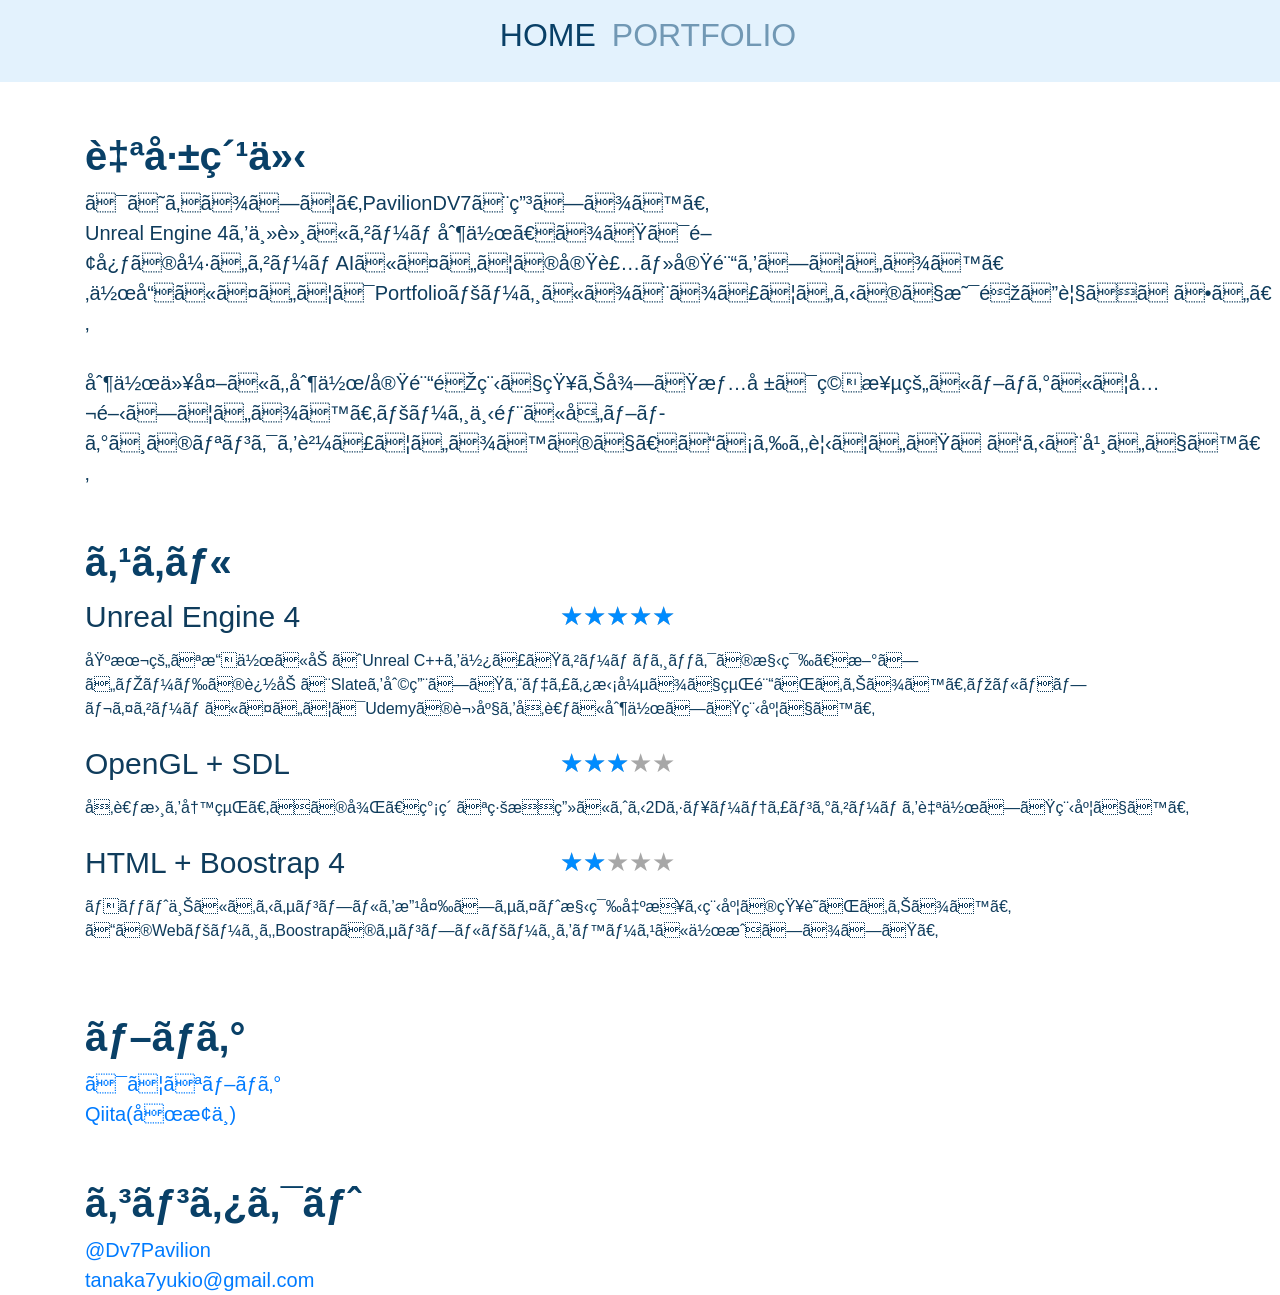
==== index.html @ b1ab03d9 "imgの画面比率の指定が間違っていたのを修正（画面サイズに関わらず画像比率を維持するようにした）" ====
<!DOCTYPE html>
<html>

	<head>
		<title></title>
		<meta name="viewport" content="width=device-width, initial-scale=1">
		<link rel="stylesheet" href="https://stackpath.bootstrapcdn.com/bootstrap/4.5.0/css/bootstrap.min.css"			integrity="sha384-9aIt2nRpC12Uk9gS9baDl411NQApFmC26EwAOH8WgZl5MYYxFfc+NcPb1dKGj7Sk" crossorigin="anonymous">
		<link rel="stylesheet" href="common.css">
		<link rel="stylesheet" href="style.css">

		<link rel="apple-touch-icon" type="image/png" href="/apple-touch-icon-180x180.png">
		<link rel="icon" type="image/png" href="/icon-192x192.png">
	</head>

	<body>
		<script src="https://code.jquery.com/jquery-3.5.1.slim.min.js" integrity="sha384-DfXdz2htPH0lsSSs5nCTpuj/zy4C+OGpamoFVy38MVBnE+IbbVYUew+OrCXaRkfj" crossorigin="anonymous"></script>
		<script src="https://cdn.jsdelivr.net/npm/popper.js@1.16.1/dist/umd/popper.min.js" integrity="sha384-9/reFTGAW83EW2RDu2S0VKaIzap3h56lZH81PoYlFhbGU+6BZp6G7niu735Sk7lN"
			crossorigin="anonymous"></script>
		<script src="https://cdn.jsdelivr.net/npm/bootstrap@4.5.3/dist/js/bootstrap.min.js" integrity="sha384-w1Q4orYjBQndcko6MimVbzY0tgp4pWB4lZ7lr30WKz0vr/aWKhXdBNmNb5D92v7s"
			crossorigin="anonymous"></script>


		<nav class="navbar navbar-expand-sm navbar-light" style="background-color:#e3f2fd;">
			<button class="navbar-toggler" type="button" data-toggle="collapse" data-target="#navbarNav" aria-controls="navbarNav" aria-expanded="false" aria-label="Toggle navigation"><span class="navbar-toggler-icon"></span></button>
			<a class="navbar-brand"></a>
			<div class="collapse navbar-collapse justify-content-center" id="navbarNav">
				<ul class="navbar-nav justify-content-between" >
					<li class="nav-item active"><a class="nav-link" href="index.html"><h2>HOME</h2></a></li>
					<li class="nav-item"><a class="nav-link" href="portfolio.html"><h2>PORTFOLIO</h2></a></li>
				</ul>
			</div>
		</nav>
	

		<!-- <div class="container py-sm-0"  style="padding: 50px; padding-left: 100px; padding-right: 100px;"> -->
		<div class="container">

			<div class="row" style="padding-top: 50px;">
				<div class="col">
					<h1 style="font-weight: 600; color: #094067;">自己紹介</h1>
					<div style="font-size: 20px; color: #0f3c5c;">
						はじめまして。PavilionDV7と申します。<br>
						Unreal Engine 4を主軸にゲーム制作、または関心の強いゲームAIについての実装・実験をしています。作品についてはPortfolioページにまとまっているので是非ご覧ください。<br>
						<br>
						制作以外にも制作/実験過程で知り得た情報は積極的にブログにて公開しています。ページ下部に各ブログへのリンクを貼っていますので、こちらも見ていただけると幸いです。
					</div>
				</div>
			</div>


			<div class="row"  style="padding-top: 50px;">
				<div class="col-12"><h1 style="font-weight: 600; color: #094067;">スキル</h1></div>
				<div class="col-md-5 col-6" style="font-size: 30px; color: #0f3c5c;">Unreal Engine 4</div>
				<div class="col-md-7 col-6 align-self-center"  style="font-size: 20px;"><span class="star-rating" data-rate="5"></span></div>
				<div class="col-sm-12" style="padding-top: 10px; padding-bottom: 20px; color: #0f3c5c;">
					基本的な操作に加えUnreal C++を使ったゲームロジックの構築、新しいノードの追加とSlateを利用したエディタ拡張まで経験があります。マルチプレイゲームについてはUdemyの講座を参考に制作した程度です。
				</div>

				<div class="col-md-5 col-6" style="font-size: 30px; color: #0f3c5c;">OpenGL + SDL</div>
				<div class="col-md-7 col-6 align-self-center"  style="font-size: 20px"><span class="star-rating" data-rate="3"></span></div>
				<div class="col-12" style="padding-top: 10px; padding-bottom: 20px; color: #0f3c5c;">
					参考書を写経。その後、簡素な線描画による2Dシューティングゲームを自作した程度です。
				</div>

				<div class="col-md-5 col-6" style="font-size: 30px; color: #0f3c5c;">HTML + Boostrap 4</div>
				<div class="col-md-7 col-6 align-self-center"  style="	font-size: 20px"><span class="star-rating" data-rate="2"></span></div>
				<div class="col-12" style="padding-top: 10px; padding-bottom: 20px; color: #0f3c5c;">
					ネット上にあるサンプルを改変しサイト構築出来る程度の知識があります。<br>
					このWebページもBoostrapのサンプルページをベースに作成しました。
				</div>
			</div>

			<div class="row"  style="padding-top: 50px;">
				<div class="col-sm-12 col-12"><h1 style="font-weight: 600; color: #094067;">ブログ</h1></div>
				<div class="col-sm-12 col-12"  style="font-size: 20px">
					<a href="https://paviliondv7.hatenablog.com" target="_brank" rel="noopener">はてなブログ</a>
				</div>
				<div class="col-sm-12 col-12"  style="font-size: 20px">
					<a href="https://qiita.com/Dv7Pavilion" target="_brank" rel="noopener">Qiita(停止中)</a>
				</div>	
			</div>


			<div class="row"  style="padding-top: 50px;">
				<div class="col-12"><h1 style="font-weight: 600; color: #094067;">コンタクト</h1></div>
				<div class="col-sm-12 col-12"  style="font-size: 20px">
					<a href="https://twitter.com/Dv7Pavilion" target="_brank" rel="noopener">@Dv7Pavilion</a>
				</div>	
				<div class="col-sm-12 col-12"  style="font-size: 20px">
					<a href="mailto:tanaka7yukio@gmail.com">tanaka7yukio@gmail.com</a>
				</div>
			</div>

	</body>

</html>
---- common.css ----
.navbar-nav .nav-link {
	color: #7198b4 !important;
	border-bottom: 4px solid #e3f2fd;
}

.navbar-nav .nav-link:hover {
	border-bottom: 4px solid #094067;
	color: #094067 !important;
	transition: .1s linear;
}

.navbar-nav .nav-item.active a.nav-link {
	color: #094067 !important;
}

.navbar-nav .nav-item.active a.nav-link:hover {
	border-bottom: 0px !important;
}
---- style.css ----
.grid-striped .row:nth-of-type(2n) {
    background-color: rgb(245, 245, 245);
}


.navbar-nav .nav-link {
	color: #7198b4 !important;
	border-bottom: 4px solid #e3f2fd;
}

.navbar-nav .nav-link:hover {
	border-bottom: 4px solid #094067;
	color: #094067 !important;
	transition: .1s linear;
}

.navbar-nav .nav-item.active a.nav-link {
	color: #094067 !important;
}

.navbar-nav .nav-item.active a.nav-link:hover {
	border-bottom: 0px !important;
}


.star-rating{
    position: relative;
    z-index: 0;
	display: inline-block;
    color: #a7a7a7;
	font-size: 1.3em;
}

.star-rating:before, .star-rating:after{
	content: '★★★★★';
}

.star-rating:after{
	position: absolute;
    z-index: 1;
    top: 0;
    left: 0;
    overflow: hidden;
	color: #008cff;
}

.star-rating[data-rate="0"]:after{ width: 0%; }
.star-rating[data-rate="1"]:after{ width: 20%; }
.star-rating[data-rate="2"]:after{ width: 40%; }
.star-rating[data-rate="3"]:after{ width: 60%; }
.star-rating[data-rate="4"]:after{ width: 80%; }
.star-rating[data-rate="5"]:after{ width: 100%; }
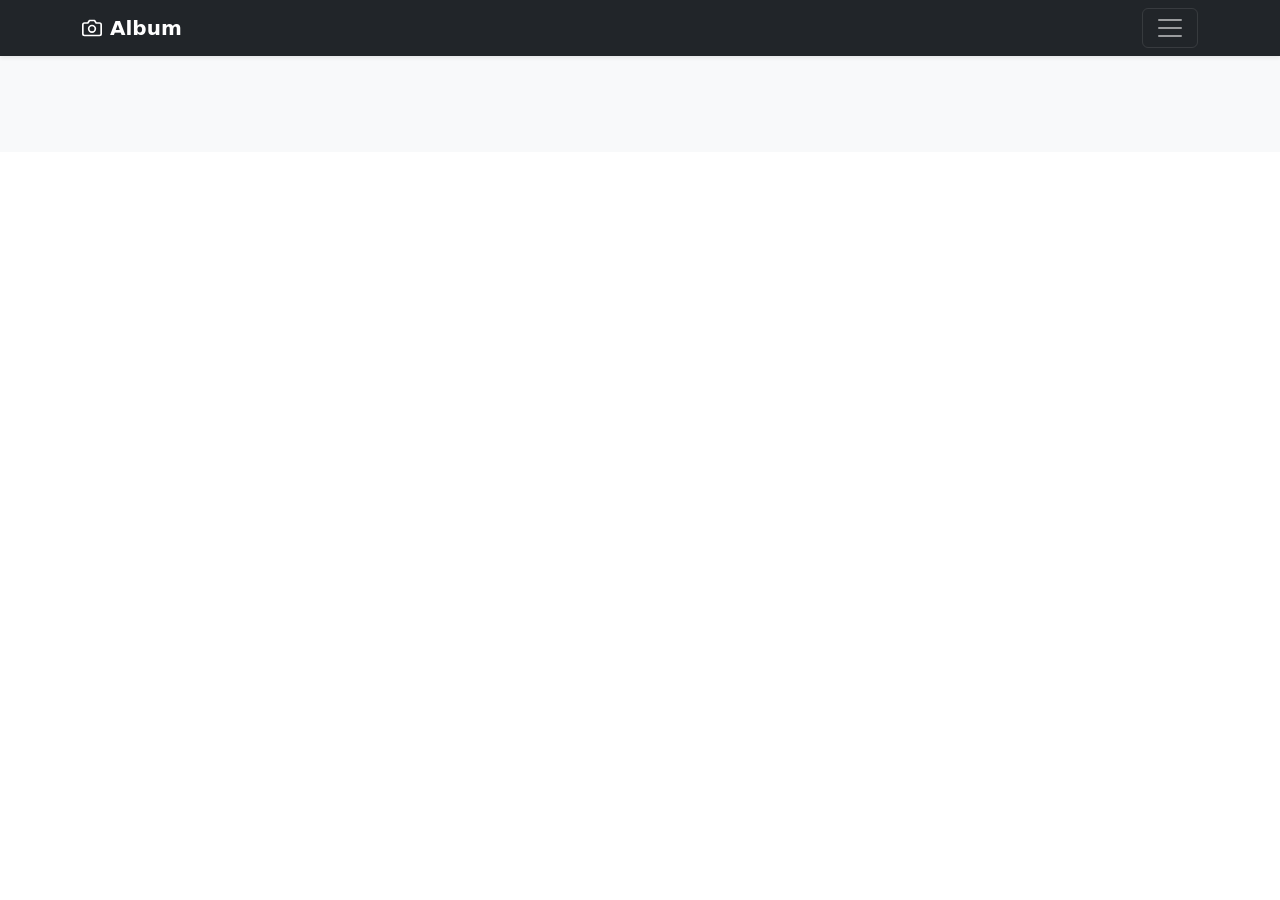
==== commit b5cd34a4: "Create index.html 最初のコミット" ====
--- a/index.html
+++ b/index.html
@@ -1,96 +1,339 @@
-<!DOCTYPE html>
-<html>
-
-	<head>
-		<title></title>
-		<meta name="viewport" content="width=device-width, initial-scale=1">
-		<link rel="stylesheet" href="https://stackpath.bootstrapcdn.com/bootstrap/4.5.0/css/bootstrap.min.css"			integrity="sha384-9aIt2nRpC12Uk9gS9baDl411NQApFmC26EwAOH8WgZl5MYYxFfc+NcPb1dKGj7Sk" crossorigin="anonymous">
-		<link rel="stylesheet" href="common.css">
-		<link rel="stylesheet" href="style.css">
-
-		<link rel="apple-touch-icon" type="image/png" href="/apple-touch-icon-180x180.png">
-		<link rel="icon" type="image/png" href="/icon-192x192.png">
-	</head>
-
-	<body>
-		<script src="https://code.jquery.com/jquery-3.5.1.slim.min.js" integrity="sha384-DfXdz2htPH0lsSSs5nCTpuj/zy4C+OGpamoFVy38MVBnE+IbbVYUew+OrCXaRkfj" crossorigin="anonymous"></script>
-		<script src="https://cdn.jsdelivr.net/npm/popper.js@1.16.1/dist/umd/popper.min.js" integrity="sha384-9/reFTGAW83EW2RDu2S0VKaIzap3h56lZH81PoYlFhbGU+6BZp6G7niu735Sk7lN"
-			crossorigin="anonymous"></script>
-		<script src="https://cdn.jsdelivr.net/npm/bootstrap@4.5.3/dist/js/bootstrap.min.js" integrity="sha384-w1Q4orYjBQndcko6MimVbzY0tgp4pWB4lZ7lr30WKz0vr/aWKhXdBNmNb5D92v7s"
-			crossorigin="anonymous"></script>
-
-
-		<nav class="navbar navbar-expand-sm navbar-light" style="background-color:#e3f2fd;">
-			<button class="navbar-toggler" type="button" data-toggle="collapse" data-target="#navbarNav" aria-controls="navbarNav" aria-expanded="false" aria-label="Toggle navigation"><span class="navbar-toggler-icon"></span></button>
-			<a class="navbar-brand"></a>
-			<div class="collapse navbar-collapse justify-content-center" id="navbarNav">
-				<ul class="navbar-nav justify-content-between" >
-					<li class="nav-item active"><a class="nav-link" href="index.html"><h2>HOME</h2></a></li>
-					<li class="nav-item"><a class="nav-link" href="portfolio.html"><h2>PORTFOLIO</h2></a></li>
-				</ul>
-			</div>
-		</nav>
-	
-
-		<!-- <div class="container py-sm-0"  style="padding: 50px; padding-left: 100px; padding-right: 100px;"> -->
-		<div class="container">
-
-			<div class="row" style="padding-top: 50px;">
-				<div class="col">
-					<h1 style="font-weight: 600; color: #094067;">自己紹介</h1>
-					<div style="font-size: 20px; color: #0f3c5c;">
-						はじめまして。PavilionDV7と申します。<br>
-						Unreal Engine 4を主軸にゲーム制作、または関心の強いゲームAIについての実装・実験をしています。作品についてはPortfolioページにまとまっているので是非ご覧ください。<br>
-						<br>
-						制作以外にも制作/実験過程で知り得た情報は積極的にブログにて公開しています。ページ下部に各ブログへのリンクを貼っていますので、こちらも見ていただけると幸いです。
-					</div>
-				</div>
-			</div>
-
-
-			<div class="row"  style="padding-top: 50px;">
-				<div class="col-12"><h1 style="font-weight: 600; color: #094067;">スキル</h1></div>
-				<div class="col-md-5 col-6" style="font-size: 30px; color: #0f3c5c;">Unreal Engine 4</div>
-				<div class="col-md-7 col-6 align-self-center"  style="font-size: 20px;"><span class="star-rating" data-rate="5"></span></div>
-				<div class="col-sm-12" style="padding-top: 10px; padding-bottom: 20px; color: #0f3c5c;">
-					基本的な操作に加えUnreal C++を使ったゲームロジックの構築、新しいノードの追加とSlateを利用したエディタ拡張まで経験があります。マルチプレイゲームについてはUdemyの講座を参考に制作した程度です。
-				</div>
-
-				<div class="col-md-5 col-6" style="font-size: 30px; color: #0f3c5c;">OpenGL + SDL</div>
-				<div class="col-md-7 col-6 align-self-center"  style="font-size: 20px"><span class="star-rating" data-rate="3"></span></div>
-				<div class="col-12" style="padding-top: 10px; padding-bottom: 20px; color: #0f3c5c;">
-					参考書を写経。その後、簡素な線描画による2Dシューティングゲームを自作した程度です。
-				</div>
-
-				<div class="col-md-5 col-6" style="font-size: 30px; color: #0f3c5c;">HTML + Boostrap 4</div>
-				<div class="col-md-7 col-6 align-self-center"  style="	font-size: 20px"><span class="star-rating" data-rate="2"></span></div>
-				<div class="col-12" style="padding-top: 10px; padding-bottom: 20px; color: #0f3c5c;">
-					ネット上にあるサンプルを改変しサイト構築出来る程度の知識があります。<br>
-					このWebページもBoostrapのサンプルページをベースに作成しました。
-				</div>
-			</div>
-
-			<div class="row"  style="padding-top: 50px;">
-				<div class="col-sm-12 col-12"><h1 style="font-weight: 600; color: #094067;">ブログ</h1></div>
-				<div class="col-sm-12 col-12"  style="font-size: 20px">
-					<a href="https://paviliondv7.hatenablog.com" target="_brank" rel="noopener">はてなブログ</a>
-				</div>
-				<div class="col-sm-12 col-12"  style="font-size: 20px">
-					<a href="https://qiita.com/Dv7Pavilion" target="_brank" rel="noopener">Qiita(停止中)</a>
-				</div>	
-			</div>
-
-
-			<div class="row"  style="padding-top: 50px;">
-				<div class="col-12"><h1 style="font-weight: 600; color: #094067;">コンタクト</h1></div>
-				<div class="col-sm-12 col-12"  style="font-size: 20px">
-					<a href="https://twitter.com/Dv7Pavilion" target="_brank" rel="noopener">@Dv7Pavilion</a>
-				</div>	
-				<div class="col-sm-12 col-12"  style="font-size: 20px">
-					<a href="mailto:tanaka7yukio@gmail.com">tanaka7yukio@gmail.com</a>
-				</div>
-			</div>
-
-	</body>
-
-</html>+<!doctype html>
+<html lang="en">
+
+    <head>
+        <meta charset="utf-8">
+        <meta name="viewport" content="width=device-width, initial-scale=1">
+        <title>Bootstrap demo</title>
+        <link href="https://cdn.jsdelivr.net/npm/bootstrap@5.3.0/dist/css/bootstrap.min.css" rel="stylesheet" integrity="sha384-9ndCyUaIbzAi2FUVXJi0CjmCapSmO7SnpJef0486qhLnuZ2cdeRhO02iuK6FUUVM"
+            crossorigin="anonymous">
+    </head>
+
+    <body>
+        <script src="https://cdn.jsdelivr.net/npm/bootstrap@5.3.0/dist/js/bootstrap.bundle.min.js" integrity="sha384-geWF76RCwLtnZ8qwWowPQNguL3RmwHVBC9FhGdlKrxdiJJigb/j/68SIy3Te4Bkz"
+            crossorigin="anonymous"></script>
+
+        <header data-bs-theme="dark">
+            <div class="collapse text-bg-dark" id="navbarHeader">
+                <div class="container">
+                    <div class="row">
+                        <div class="col-sm-8 col-md-7 py-4">
+                            <h4>About</h4>
+                            <p class="text-body-secondary">Add some information about the album below, the author, or any other background context. Make it a few sentences long so folks can pick up
+                                some informative tidbits. Then, link them off to some social networking sites or contact information.</p>
+                        </div>
+                        <div class="col-sm-4 offset-md-1 py-4">
+                            <h4>Contact</h4>
+                            <ul class="list-unstyled">
+                                <li><a href="#" class="text-white">Follow on Twitter</a></li>
+                                <li><a href="#" class="text-white">Like on Facebook</a></li>
+                                <li><a href="#" class="text-white">Email me</a></li>
+                            </ul>
+                        </div>
+                    </div>
+                </div>
+            </div>
+            <div class="navbar navbar-dark bg-dark shadow-sm">
+                <div class="container">
+                    <a href="#" class="navbar-brand d-flex align-items-center">
+                        <svg xmlns="http://www.w3.org/2000/svg" width="20" height="20" fill="none" stroke="currentColor" stroke-linecap="round" stroke-linejoin="round" stroke-width="2"
+                            aria-hidden="true" class="me-2" viewBox="0 0 24 24">
+                            <path d="M23 19a2 2 0 0 1-2 2H3a2 2 0 0 1-2-2V8a2 2 0 0 1 2-2h4l2-3h6l2 3h4a2 2 0 0 1 2 2z" />
+                            <circle cx="12" cy="13" r="4" />
+                        </svg>
+                        <strong>Album</strong>
+                    </a>
+                    <button class="navbar-toggler" type="button" data-bs-toggle="collapse" data-bs-target="#navbarHeader" aria-controls="navbarHeader" aria-expanded="false"
+                        aria-label="Toggle navigation">
+                        <span class="navbar-toggler-icon"></span>
+                    </button>
+                </div>
+            </div>
+        </header>
+
+        <main>
+            <!-- <script type="text/javascript">
+            function createCards() {
+                const rowElem = document.getElementById("cardRow");
+                fetch('./project-data.json')
+                .then(response => response.json())
+                .then(data => {
+
+                    Object.keys(data).forEach(function(key){
+                        console.log([key] + ": " + data[key]);
+                        if([key] == 'example')
+                        {
+                            return;
+                        }
+
+                        const projectData = data[key];
+                        rowElem.insertAdjacentHTML('beforeend', `
+                        <div class="col">
+                            <div class="card shadow-sm">
+                                <img src="img/`+projectData[`imgSrc`]+`/thumbnail.jpg" class="object-fit-md-scale-down rounded" width="100%" height="234">
+                                <div class="card-body">
+                                    <h4 class="card-title">`+projectData['title']+`</h4>
+                                    <h6 class="card-text text-muted">`+projectData['subTitle']+`</h6>
+                                    <div class="d-flex justify-content-between align-items-center">
+                                        <div class="btn-group">
+                                            <button type="button" class="btn btn-md btn-primary" data-bs-toggle="modal" data-bs-target="#detailModal" data-bs-whatever="`+[key]+`">Detail</button>
+                                        </div>
+                                    </div>
+                                </div>
+                            </div>
+                        </div>
+                        `);
+
+
+                    });
+                })
+                .catch(error => {
+                    console.error('JSONファイルが読み込めません.', error)
+                });
+            }
+            </script> -->
+
+
+            <div class="album py-5 bg-body-tertiary">
+                <div class="container">
+                    <div class="row row-cols-1 row-cols-sm-2 row-cols-md-3 g-3" id="cardRow">
+
+                        <!-- カードの生成 -->
+                        <script type="text/javascript">
+                            function createCards() {
+                                const rowElem = document.getElementById("cardRow");
+                                fetch('./project-data.json')
+                                .then(response => response.json())
+                                .then(data => {
+                                    Object.keys(data).forEach(function (key) {
+                                        console.log([key] + ": " + data[key]);
+                                        if ([key] == 'example') {
+                                            return;
+                                        }
+                                        
+                                        const projectData = data[key];
+                                        rowElem.insertAdjacentHTML('beforeend', `
+                                        <div class="col">
+                                            <div class="card shadow-sm">
+                                                <img src="img/`+ projectData[`imgSrc`] + `/thumbnail.jpg" class="object-fit-md-scale-down rounded" width="100%" height="234">
+                                                <div class="card-body">
+                                                    <h4 class="card-title">`+ projectData['title'] + `</h4>
+                                                    <h6 class="card-text text-muted">`+ projectData['subTitle'] + `</h6>
+                                                    <div class="d-flex justify-content-between align-items-center">
+                                                        <div class="btn-group">
+                                                            <button type="button" class="btn btn-md btn-primary" data-bs-toggle="modal" data-bs-target="#detailModal" data-bs-whatever="`+ [key] + `">Detail</button>
+                                                        </div>
+                                                    </div>
+                                                </div>
+                                            </div>
+                                        </div>
+                                        `);
+                                    });
+                                })
+                                .catch(error => {
+                                    console.error('JSONファイルが読み込めません.', error)
+                                });
+                            }
+
+                            // 上の関数を呼び出し.
+                            createCards();
+                        </script>
+
+                        <!-- <div class="col">
+                            <div class="card shadow-sm">
+                                <img src="img/portfolio/PetitCon8/thumbnail.jpg" class="object-fit-md-cover rounded" width="100%" height="234">
+                                <div class="card-body">
+                                    <h4 class="card-title">煩悩を60秒間消し続けるやつ</h4>
+                                    <h6 class="card-text text-muted">第8回ぷちコン応募作品</h6>
+                                    <div class="d-flex justify-content-between align-items-center">
+                                        <div class="btn-group">
+                                            <button type="button" class="btn btn-md btn-primary" data-bs-toggle="modal" data-bs-target="#detailModal" data-bs-whatever="petitcon19">Detail</button>
+                                        </div>
+                                    </div>
+                                </div>
+                            </div>
+                        </div> -->
+
+                        <!-- <div class="col">
+                            <div class="card shadow-sm">
+                                <img src="1280_720.jpg" class="object-fit-md-cover rounded" width="100%" height="234">
+                                <div class="card-body">
+                                    <p class="card-text">This is a wider card with supporting text below as a natural lead-in to additional content. This content is a little bit longer.</p>
+                                    <div class="d-flex justify-content-between align-items-center">
+                                        <div class="btn-group">
+                                            <button type="button" class="btn btn-md btn-primary" data-bs-toggle="modal" data-bs-target="#detailModal" data-bs-whatever="petitcon18">Detail</button>
+                                        </div>
+                                    </div>
+                                </div>
+                            </div>
+                        </div> -->
+
+
+                        <!-- <div class="col">
+                            <div class="card shadow-sm">
+                                <img src="800_600.jpg" class="object-fit-md-cover rounded" width="100%" height="234">
+                                <div class="card-body">
+                                    <p class="card-text">This is a wider card with supporting text below as a natural lead-in to additional content. This content is a little bit longer.</p>
+                                    <div class="d-flex justify-content-between align-items-center">
+                                        <div class="btn-group">
+                                            <button type="button" class="btn btn-md btn-primary" data-bs-toggle="modal" data-bs-target="#detailModal" data-bs-whatever="petitcon17">Detail</button>
+                                        </div>
+                                    </div>
+                                </div>
+                            </div>
+                        </div> -->
+
+
+                        <!-- <div class="col">
+                            <div class="card shadow-sm">
+                                <img src="1920_1080.jpg" class="object-fit-md-cover rounded" width="100%" height="234">
+                                <div class="card-body">
+                                    <p class="card-text">This is a wider card with supporting text below as a natural lead-in to additional content. This content is a little bit longer.</p>
+                                    <div class="d-flex justify-content-between align-items-center">
+                                        <div class="btn-group">
+                                            <button type="button" class="btn btn-sm btn-outline-secondary">Detail</button>
+                                        </div>
+                                    </div>
+                                </div>
+                            </div>
+                        </div> -->
+
+
+                    </div>
+                </div>
+            </div>
+
+
+            <!-- モーダル -->
+            <div class="modal fade" id="detailModal" tabindex="-1" aria-labelledby="modalLabel" aria-hidden="true">
+                <div class="modal-dialog modal-lg modal-dialog-scrollable modal-dialog-centered">
+                    <div class="modal-content">
+
+                        <div class="modal-header">
+                            <!-- カルーセル -->
+                            <div id="myCarousel" class="carousel slide carousel-fade">
+                                <div class="carousel-inner">
+
+                                    <!-- JavaScriptの方でここにアイテムが挿入される -->
+
+                                </div>
+                                <button class="carousel-control-prev" type="button" data-bs-target="#myCarousel" data-bs-slide="prev">
+                                    <span class="carousel-control-prev-icon" aria-hidden="true"></span>
+                                    <span class="visually-hidden">Previous</span>
+                                </button>
+                                <button class="carousel-control-next" type="button" data-bs-target="#myCarousel" data-bs-slide="next">
+                                    <span class="carousel-control-next-icon" aria-hidden="true"></span>
+                                    <span class="visually-hidden">Next</span>
+                                </button>
+                            </div>
+
+                            <!-- ここまで カルーセル -->
+                        </div>
+
+                        <div class="modal-body">
+                             <!-- JavaScriptで生成 -->
+                        </div>
+
+                        <div class="modal-footer">
+                            <!-- JavaScriptで生成 -->
+                        </div>
+                    </div>
+                </div>
+            </div>
+            <!-- ここまで モーダル -->
+
+            <script type="text/javascript">
+                const detailModal = document.getElementById('detailModal')
+                if (detailModal) {
+                    detailModal.addEventListener('show.bs.modal', event => {
+                        const button = event.relatedTarget
+                        const projectID = button.getAttribute('data-bs-whatever')
+                        
+
+                        fetch('./project-data.json')
+                        .then(response => response.json())
+                        .then(data => {
+                            const projectData = data[projectID]
+
+                            // カルーセルアイテム要素を生成.
+                            // プロジェクトのスクショを載せる.
+                            const carouselInner = detailModal.querySelector('.carousel-inner')
+                            for(var i=0; i<projectData["imgNum"]; i++)
+                            {
+                                // TODO: 一部プロジェクト(Simple Asteroid、Robot Vacuum等)ではカルーセルに表示する画像のサイズがでかすぎて説明文が読めない
+                                carouselInner.insertAdjacentHTML('beforeend', `
+                                <div class="carousel-item `+(i==0?`active`:``)+`" style="text-align: center">
+                                    <img src="img/`+projectData[`imgSrc`]+`/`+i+`.jpg" class="d-block w-100" alt="...">
+                                </div>
+                                `);
+                            }
+
+                            // モーダルの内容を生成
+                            // プロジェクトの説明が載る
+                            const modalBody = detailModal.querySelector('.modal-body')
+                            modalBody.insertAdjacentHTML('beforeend', `
+                            <div>
+                                <h3>`+projectData[`subTitle`]+` : `+projectData[`title`]+`</h3>
+                            </div>
+                            <div>
+                                <h5>【使用エンジン】</h5>
+                                `+projectData[`engine`]+`
+                                <p>
+                                <h5>【制作日数】</h5>
+                                `+projectData[`productionTime`]+`
+                                <p>
+                                <h5>【説明】</h5>
+                                `+projectData[`description`]+`
+                            </div>
+                            `);
+
+                            // プレイ動画やソースへのアクセスボタンの生成.
+                            let videoButton = (!projectData[`videoURL`])?``:`
+                            <a href="`+projectData[`videoURL`]+`" target="_brank" rel="noopener">
+                                <button type="button" class="btn btn-primary">プレイ動画</button>
+                            </a>
+                            `;
+                            let packageButton = (!projectData[`packageURL`])?``:`
+                            <a href="`+projectData[`packageURL`]+`" target="_brank" rel="noopener">
+                                <button type="button" class="btn btn-primary">実行ファイル</button>
+                            </a>
+                            `
+                            let sourceButton = (!projectData[`sourceURL`])?``:`
+                            <a href="`+projectData[`videsourceURLoURL`]+`" target="_brank" rel="noopener">
+                                <button type="button" class="btn btn-primary">ソースコード</button>
+                            </a>
+                            `
+                            let closeButton = `<button type="button" class="btn btn-outline-secondary" data-bs-dismiss="modal">Close</button>`
+                            const modalFooter = detailModal.querySelector('.modal-footer')
+                            modalFooter.insertAdjacentHTML('beforeend', videoButton + packageButton + sourceButton + closeButton);
+                        })
+                        .catch(error => {
+                            console.error('JSONファイルが読み込めません.', error)
+                        });
+
+                    })
+
+
+                    detailModal.addEventListener('hidden.bs.modal', event => {
+                        const carouselInner = detailModal.querySelector('.carousel-inner')
+                        // insertAdjacentHTMLは実行する度に挿入されるのでカルーセルが無限に生成されてしまう
+                        // モーダルを閉じきったときにカルーセルのアイテムはすべて削除する.
+                        carouselInner.textContent = ''
+
+                        const modalBody = detailModal.querySelector('.modal-body')
+                        modalBody.textContent = ''
+
+                        const modalFooter = detailModal.querySelector('.modal-footer')
+                        modalFooter.textContent = ''
+                    })
+                }
+
+
+            </script>
+        </main>
+    </body>
+
+
+
+
+</html>
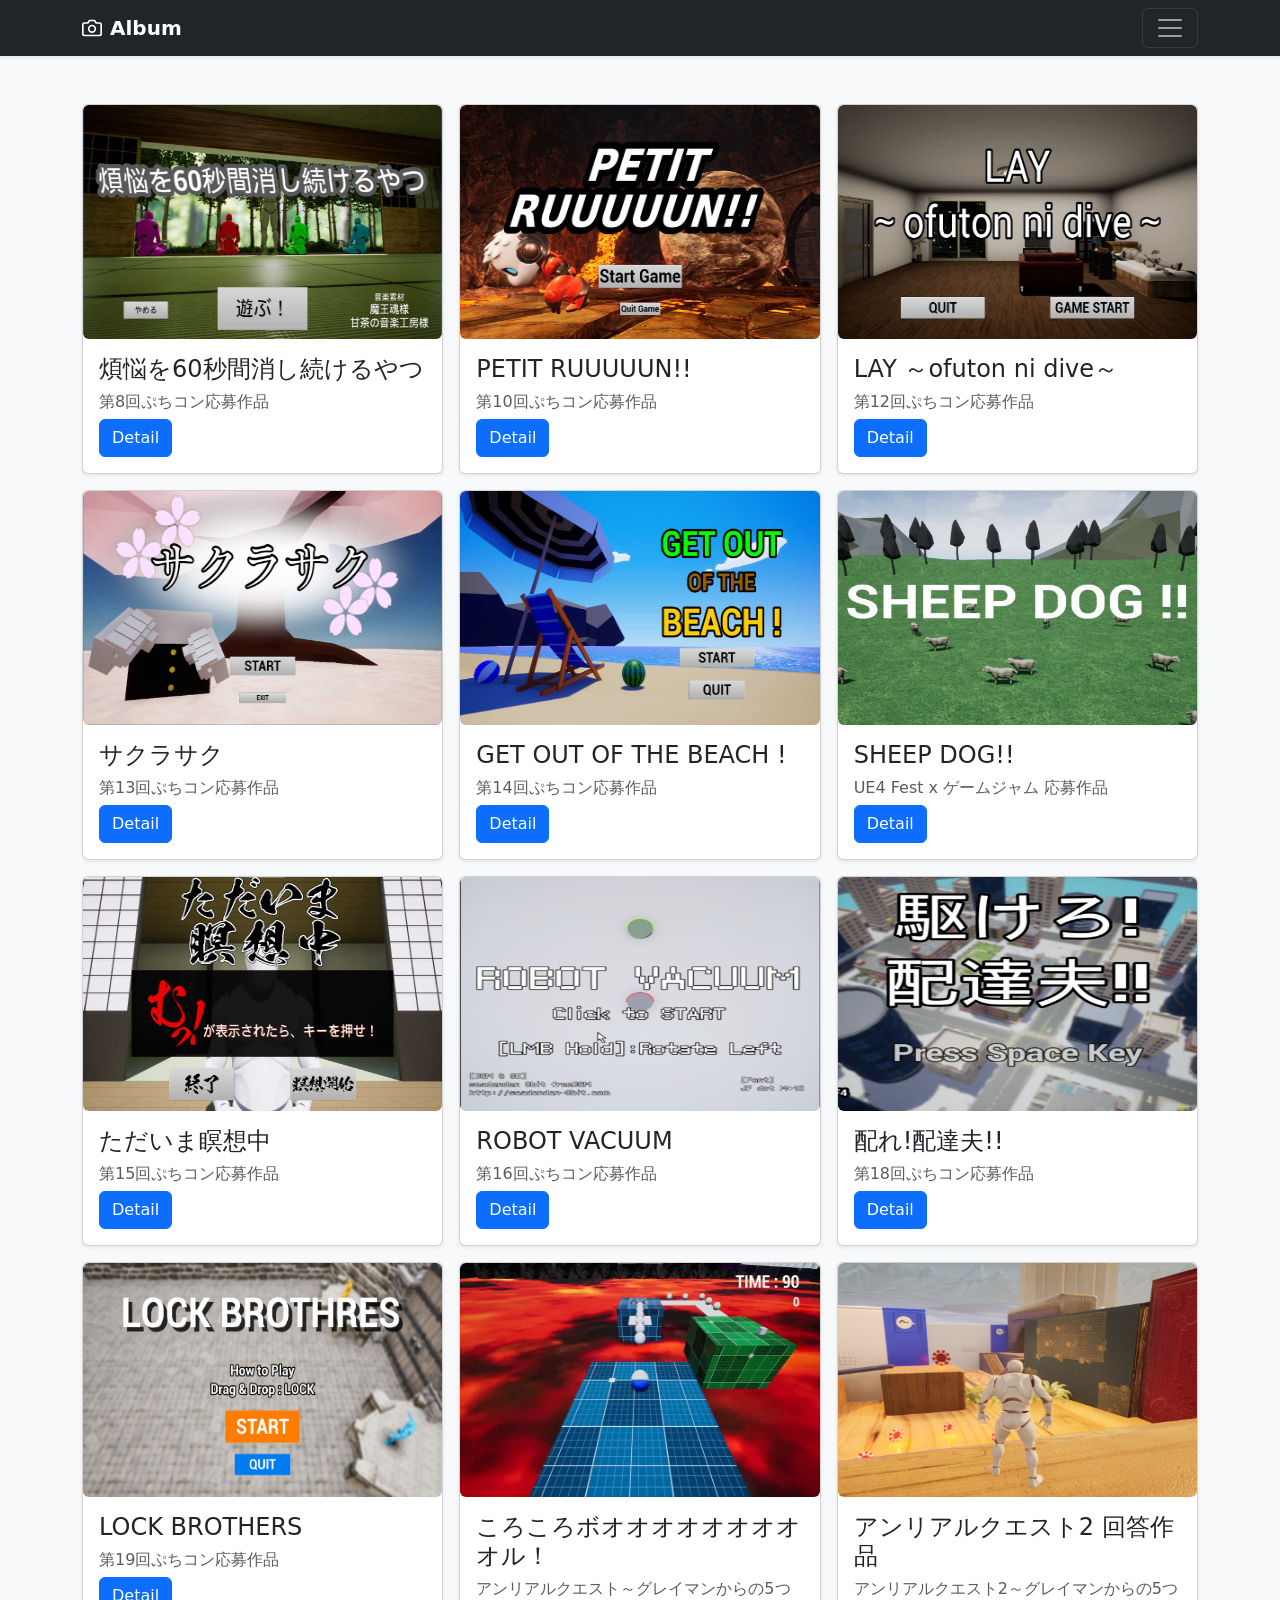
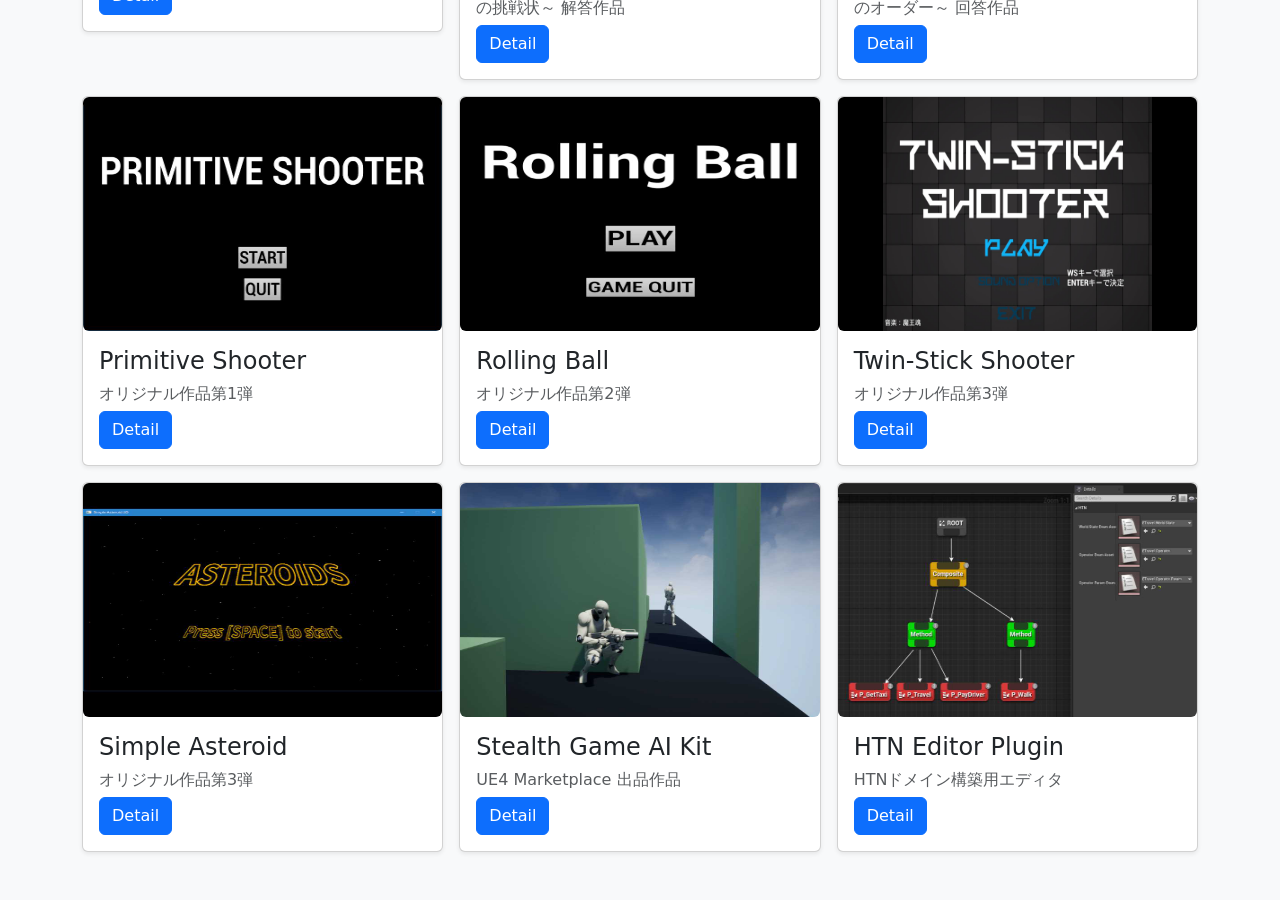
==== commit 8ed8558a: "Update index.html" ====
--- a/index.html
+++ b/index.html
@@ -4,7 +4,7 @@
     <head>
         <meta charset="utf-8">
         <meta name="viewport" content="width=device-width, initial-scale=1">
-        <title>Bootstrap demo</title>
+        <title>paviliondv7's portfolio</title>
         <link href="https://cdn.jsdelivr.net/npm/bootstrap@5.3.0/dist/css/bootstrap.min.css" rel="stylesheet" integrity="sha384-9ndCyUaIbzAi2FUVXJi0CjmCapSmO7SnpJef0486qhLnuZ2cdeRhO02iuK6FUUVM"
             crossorigin="anonymous">
     </head>
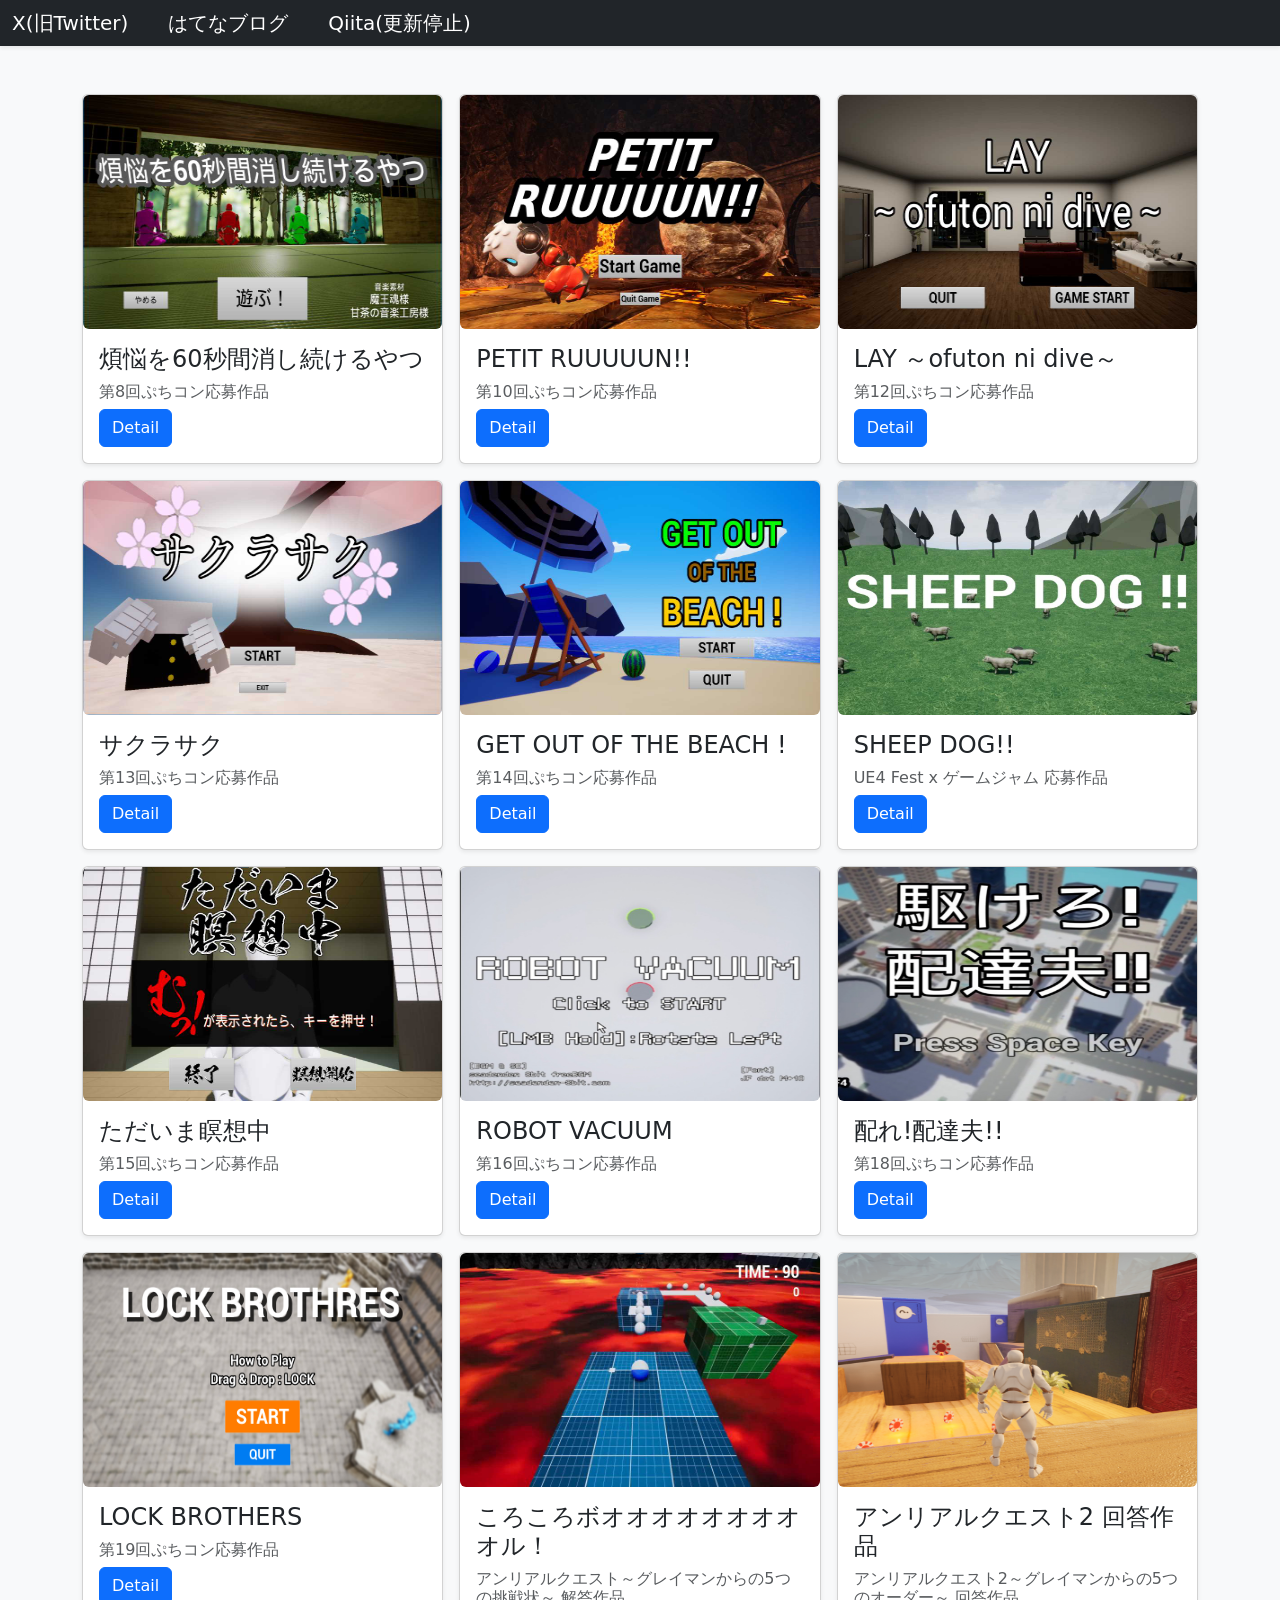
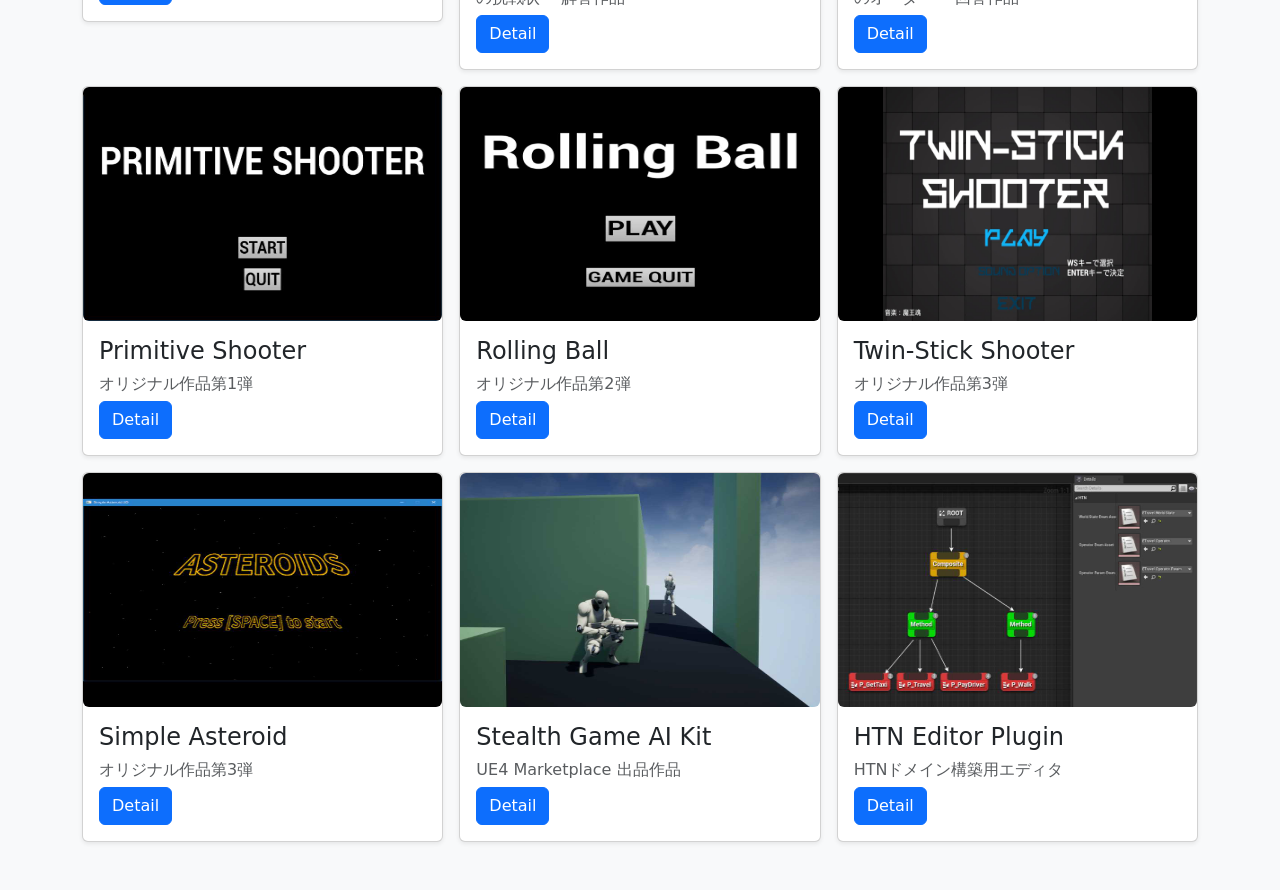
==== commit 747536ab: "Update index.html" ====
--- a/index.html
+++ b/index.html
@@ -14,28 +14,9 @@
             crossorigin="anonymous"></script>
 
         <header data-bs-theme="dark">
-            <div class="collapse text-bg-dark" id="navbarHeader">
-                <div class="container">
-                    <div class="row">
-                        <div class="col-sm-8 col-md-7 py-4">
-                            <h4>About</h4>
-                            <p class="text-body-secondary">Add some information about the album below, the author, or any other background context. Make it a few sentences long so folks can pick up
-                                some informative tidbits. Then, link them off to some social networking sites or contact information.</p>
-                        </div>
-                        <div class="col-sm-4 offset-md-1 py-4">
-                            <h4>Contact</h4>
-                            <ul class="list-unstyled">
-                                <li><a href="#" class="text-white">Follow on Twitter</a></li>
-                                <li><a href="#" class="text-white">Like on Facebook</a></li>
-                                <li><a href="#" class="text-white">Email me</a></li>
-                            </ul>
-                        </div>
-                    </div>
-                </div>
-            </div>
             <div class="navbar navbar-dark bg-dark shadow-sm">
-                <div class="container">
-                    <a href="#" class="navbar-brand d-flex align-items-center">
+                <div class="container-fluid align-items-center">
+                    <!-- <a href="#" class="navbar-brand d-flex align-items-center">
                         <svg xmlns="http://www.w3.org/2000/svg" width="20" height="20" fill="none" stroke="currentColor" stroke-linecap="round" stroke-linejoin="round" stroke-width="2"
                             aria-hidden="true" class="me-2" viewBox="0 0 24 24">
                             <path d="M23 19a2 2 0 0 1-2 2H3a2 2 0 0 1-2-2V8a2 2 0 0 1 2-2h4l2-3h6l2 3h4a2 2 0 0 1 2 2z" />
@@ -46,8 +27,18 @@
                     <button class="navbar-toggler" type="button" data-bs-toggle="collapse" data-bs-target="#navbarHeader" aria-controls="navbarHeader" aria-expanded="false"
                         aria-label="Toggle navigation">
                         <span class="navbar-toggler-icon"></span>
-                    </button>
-                </div>
+                    </button> -->
+                    <div class="row">
+                        <div class="col">
+                            <a href="https://twitter.com/Dv7Pavilion" class="navbar-brand d-inline align-items-center" target="_brank">X(旧Twitter)</a>
+                        </div>
+                        <div class="col float-end">
+                            <a href="https://paviliondv7.hatenablog.com" class="navbar-brand d-inline align-items-center" target="_brank">はてなブログ</a>
+                        </div>
+                        <div class="col float-end">
+                            <a href="https://qiita.com/Dv7Pavilion" class="navbar-brand d-inline align-items-center" target="_brank">Qiita(更新停止)</a>
+                        </div>
+                    </div>
             </div>
         </header>
 
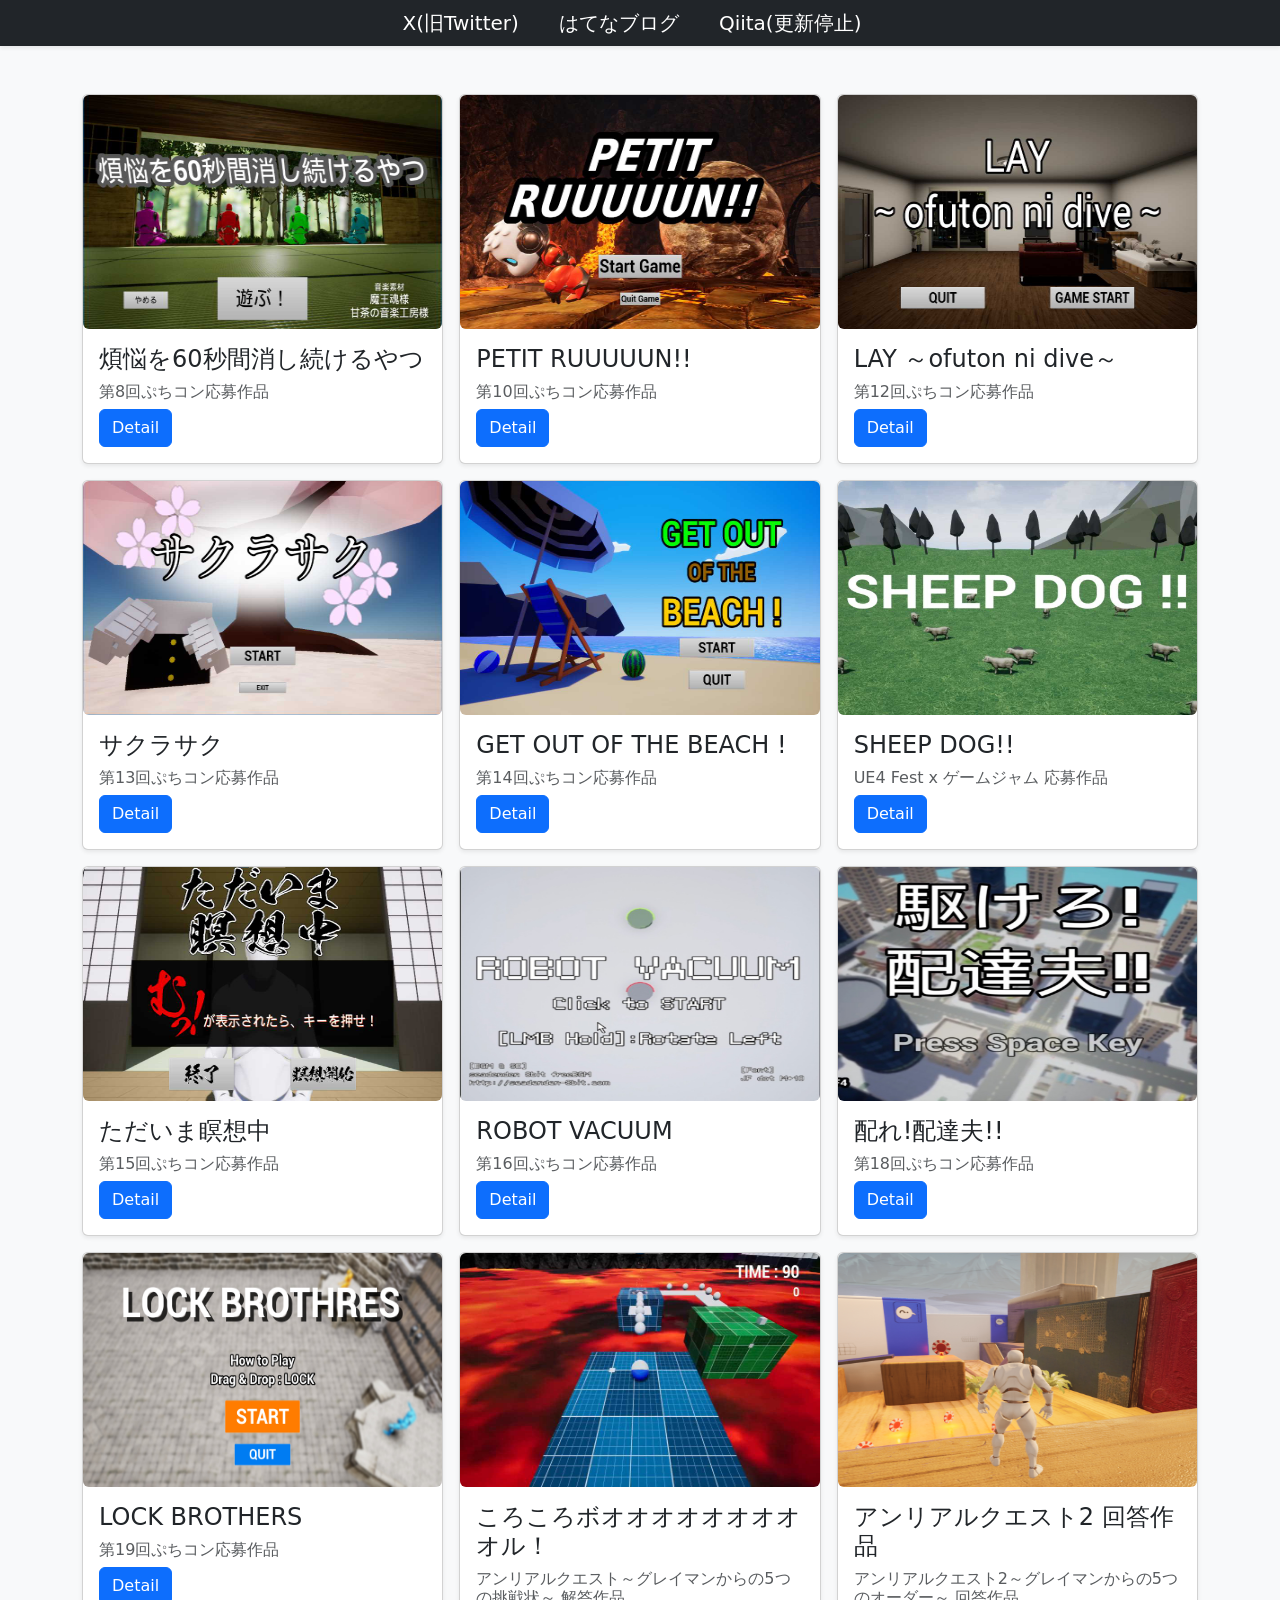
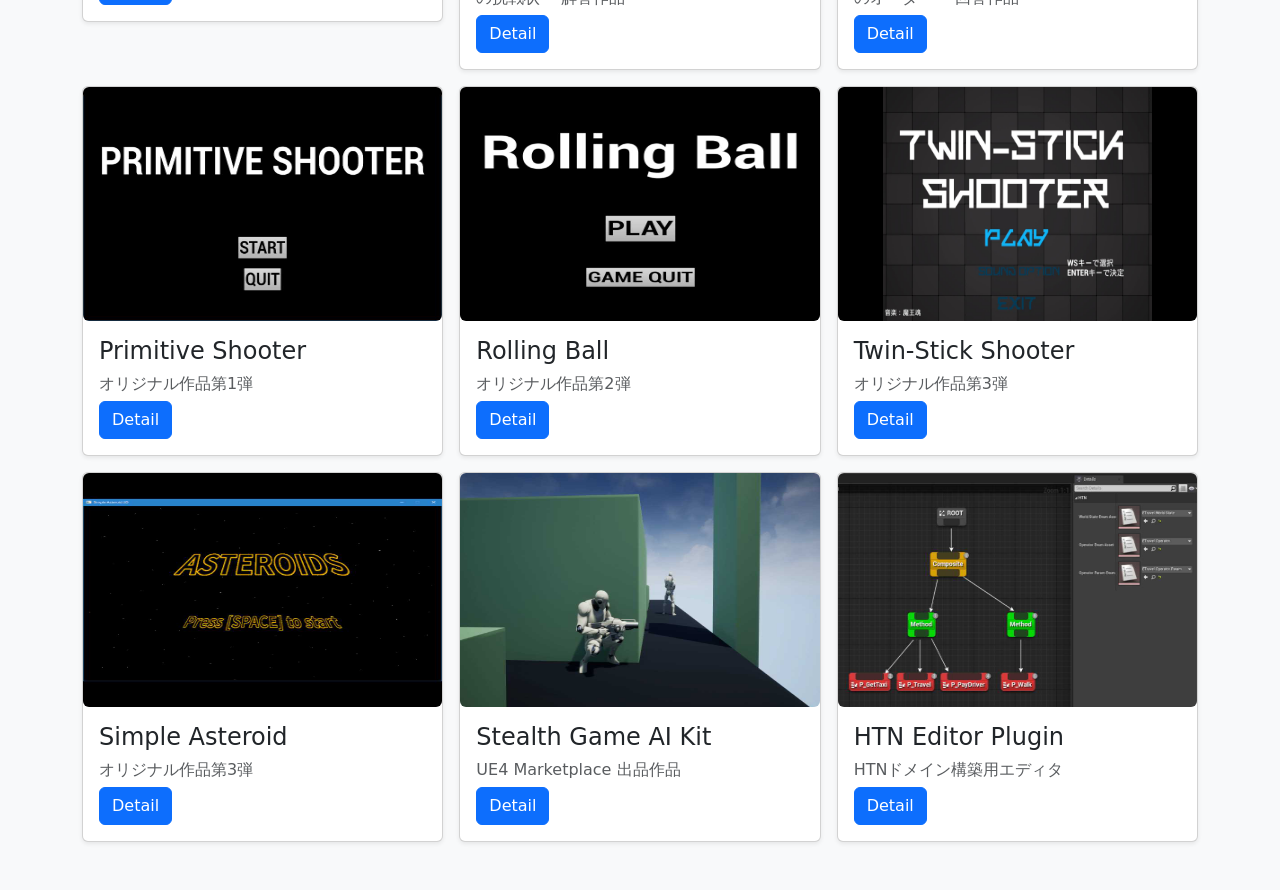
==== commit 7995dc50: "Update index.html" ====
--- a/index.html
+++ b/index.html
@@ -4,7 +4,7 @@
     <head>
         <meta charset="utf-8">
         <meta name="viewport" content="width=device-width, initial-scale=1">
-        <title>paviliondv7's portfolio</title>
+        <title>PavilionDV7's Portfolio site</title>
         <link href="https://cdn.jsdelivr.net/npm/bootstrap@5.3.0/dist/css/bootstrap.min.css" rel="stylesheet" integrity="sha384-9ndCyUaIbzAi2FUVXJi0CjmCapSmO7SnpJef0486qhLnuZ2cdeRhO02iuK6FUUVM"
             crossorigin="anonymous">
     </head>
@@ -15,7 +15,7 @@
 
         <header data-bs-theme="dark">
             <div class="navbar navbar-dark bg-dark shadow-sm">
-                <div class="container-fluid align-items-center">
+                <div class="container-fluid align-items-center justify-content-center">
                     <!-- <a href="#" class="navbar-brand d-flex align-items-center">
                         <svg xmlns="http://www.w3.org/2000/svg" width="20" height="20" fill="none" stroke="currentColor" stroke-linecap="round" stroke-linejoin="round" stroke-width="2"
                             aria-hidden="true" class="me-2" viewBox="0 0 24 24">
@@ -39,6 +39,7 @@
                             <a href="https://qiita.com/Dv7Pavilion" class="navbar-brand d-inline align-items-center" target="_brank">Qiita(更新停止)</a>
                         </div>
                     </div>
+                </div>
             </div>
         </header>
 
@@ -200,9 +201,9 @@
                 <div class="modal-dialog modal-lg modal-dialog-scrollable modal-dialog-centered">
                     <div class="modal-content">
 
-                        <div class="modal-header">
+                        <div class="modal-header" style="margin:auto; padding: 0.5rem;">
                             <!-- カルーセル -->
-                            <div id="myCarousel" class="carousel slide carousel-fade">
+                            <div id="myCarousel" class="carousel slide carousel-dark carousel-fade">
                                 <div class="carousel-inner">
 
                                     <!-- JavaScriptの方でここにアイテムが挿入される -->
@@ -254,7 +255,7 @@
                                 // TODO: 一部プロジェクト(Simple Asteroid、Robot Vacuum等)ではカルーセルに表示する画像のサイズがでかすぎて説明文が読めない
                                 carouselInner.insertAdjacentHTML('beforeend', `
                                 <div class="carousel-item `+(i==0?`active`:``)+`" style="text-align: center">
-                                    <img src="img/`+projectData[`imgSrc`]+`/`+i+`.jpg" class="d-block w-100" alt="...">
+                                    <img src="img/`+projectData[`imgSrc`]+`/`+i+`.jpg" class="d-block w-75 mx-auto" alt="...">
                                 </div>
                                 `);
                             }
